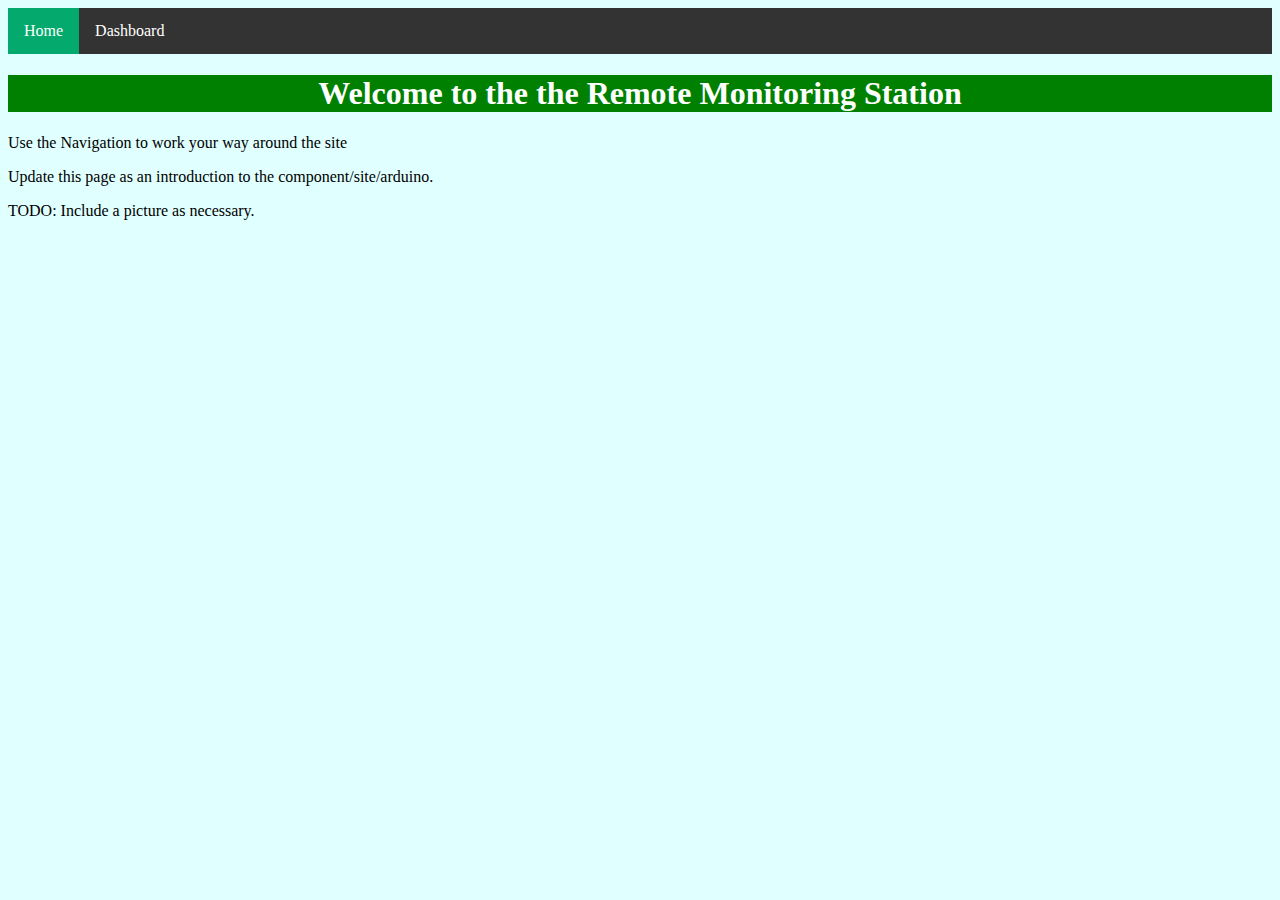
==== RMS/data/index.html @ 9f1b25a0 "Initial commit" ====
<!DOCTYPE html>
<html lang="en">
<head>
    <link rel="stylesheet" href="arduino.css">
    <meta charset="UTF-8">
    <title>Homepage</title>
</head>
<body>
<nav>
    <ul>
        <li class="active"><a href="index.html">Home</a></li>
        <li><a href="/dashboard.html">Dashboard</a></li>
    </ul>
</nav>
<h1>Welcome to the the Remote Monitoring Station</h1>
<p>Use the Navigation to work your way around the site</p>
<p>Update this page as an introduction to the component/site/arduino.</p>
<p>TODO: Include a picture as necessary.</p>

</body>
</HTML>
---- RMS/data/arduino.css ----
.grid-container {
    display: grid;
    grid-template-columns: auto auto;
    grid-gap: 10px;
    background-color: #40b973;
    padding: 10px;
}

.grid-container > div {
    background-color: rgba(255, 255, 255, 0.8);
    text-align: center;
    padding: 20px 0;
    font-size: 20px;
}

.tinyText {
    font-size: 10px;
}

.banner {
    grid-column-start: 1;
    grid-column-end: 3;
}

body {
    background-color: lightcyan;
    /*color: blue;*/
}

h1 {
    background-color: green;
    color: white;
    text-align: center;
}


/* Navbar */
ul {
    list-style-type: none;
    margin: 0;
    padding: 0;
    overflow: hidden;
    background-color: #333;
}

li {
    float: left;
}

li a {
    display: block;
    color: white;
    text-align: center;
    padding: 14px 16px;
    text-decoration: none;
}

/* Change the link color to #111 (black) on hover */
li a:hover {
    background-color: #111;
}

.active {
    background-color: #04AA6D;
}
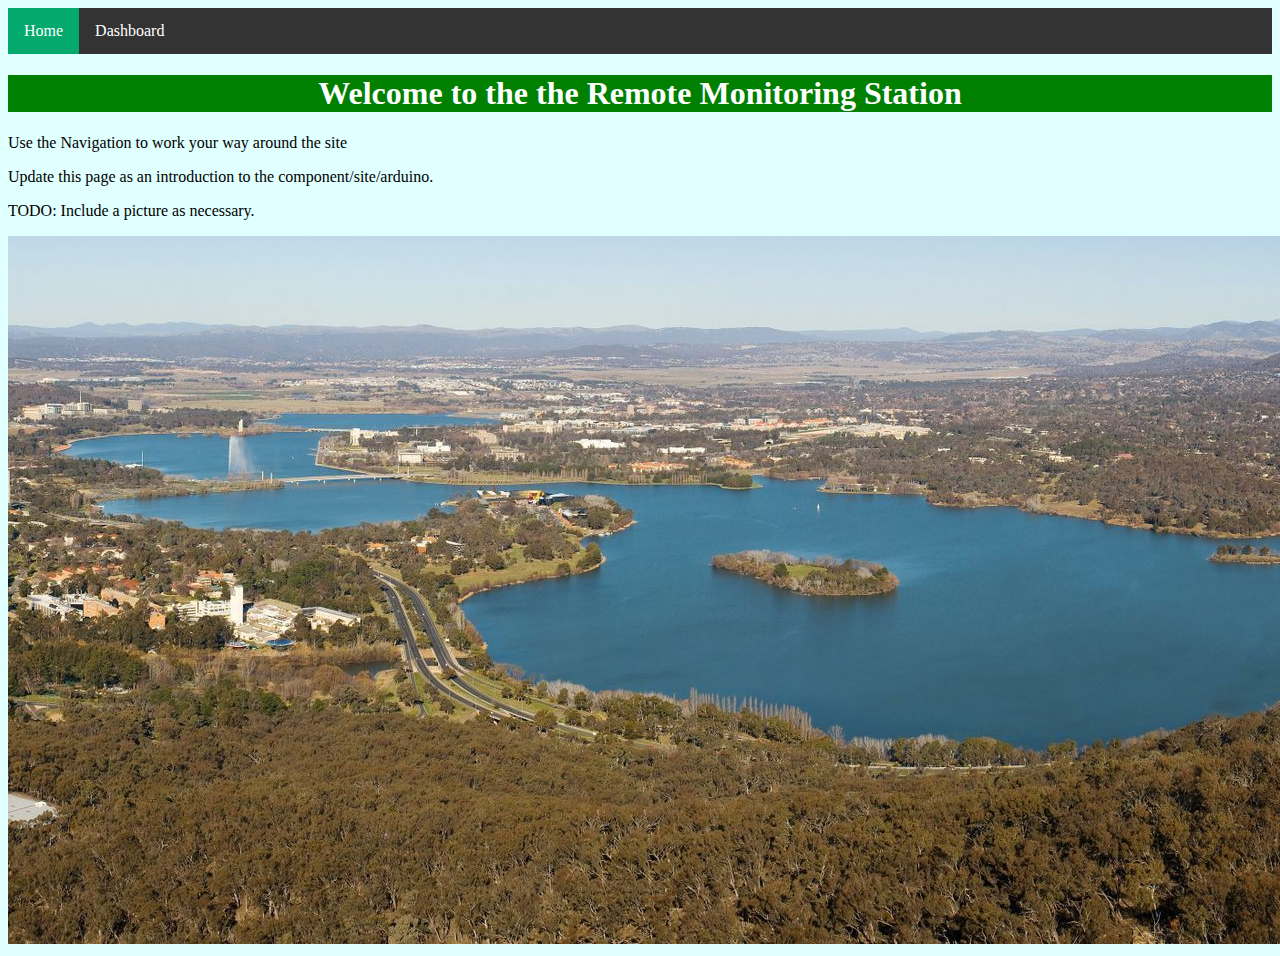
==== commit d63a1095: "added image to homepage" ====
--- a/RMS/data/index.html
+++ b/RMS/data/index.html
@@ -16,7 +16,7 @@
 <p>Use the Navigation to work your way around the site</p>
 <p>Update this page as an introduction to the component/site/arduino.</p>
 <p>TODO: Include a picture as necessary.</p>
-
+<img src="LakeBurleyGriffin.jpg">
 </body>
 </HTML>
 
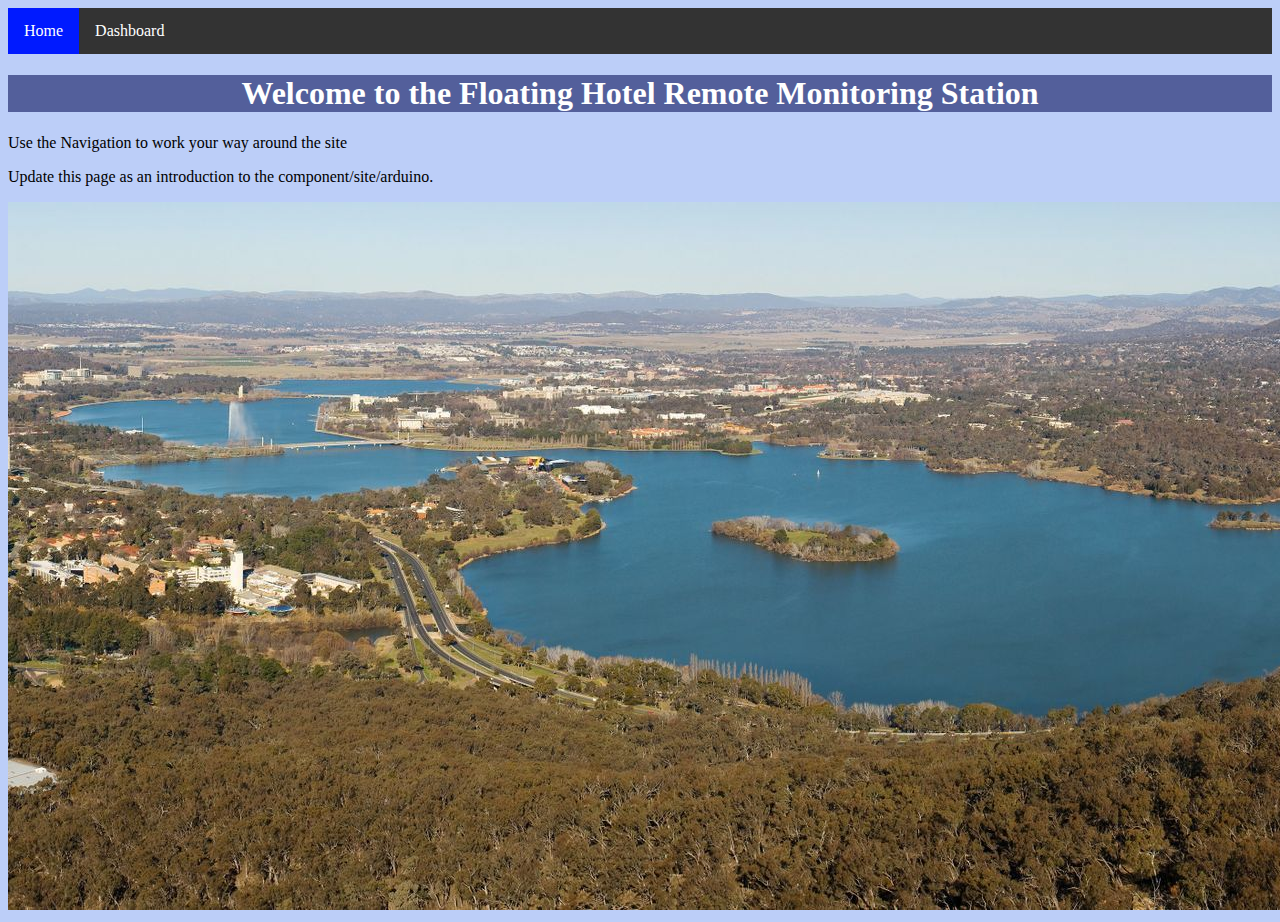
==== commit 3056ddc5: "Changed colour scheme, removed text and changing passwords" ====
--- a/RMS/data/index.html
+++ b/RMS/data/index.html
@@ -12,10 +12,9 @@
         <li><a href="/dashboard.html">Dashboard</a></li>
     </ul>
 </nav>
-<h1>Welcome to the the Remote Monitoring Station</h1>
+<h1>Welcome to the Floating Hotel Remote Monitoring Station</h1>
 <p>Use the Navigation to work your way around the site</p>
 <p>Update this page as an introduction to the component/site/arduino.</p>
-<p>TODO: Include a picture as necessary.</p>
 <img src="LakeBurleyGriffin.jpg">
 </body>
 </HTML>
--- a/RMS/data/arduino.css
+++ b/RMS/data/arduino.css
@@ -2,7 +2,7 @@
     display: grid;
     grid-template-columns: auto auto;
     grid-gap: 10px;
-    background-color: #40b973;
+    background-color: #98A8F8;
     padding: 10px;
 }
 
@@ -23,12 +23,12 @@
 }
 
 body {
-    background-color: lightcyan;
+    background-color: #BCCEF8;
     /*color: blue;*/
 }
 
 h1 {
-    background-color: green;
+    background-color: #535f9b;
     color: white;
     text-align: center;
 }
@@ -57,9 +57,9 @@
 
 /* Change the link color to #111 (black) on hover */
 li a:hover {
-    background-color: #111;
+    background-color: rgb(0, 174, 255);
 }
 
 .active {
-    background-color: #04AA6D;
-}+    background-color: #001aff;
+}
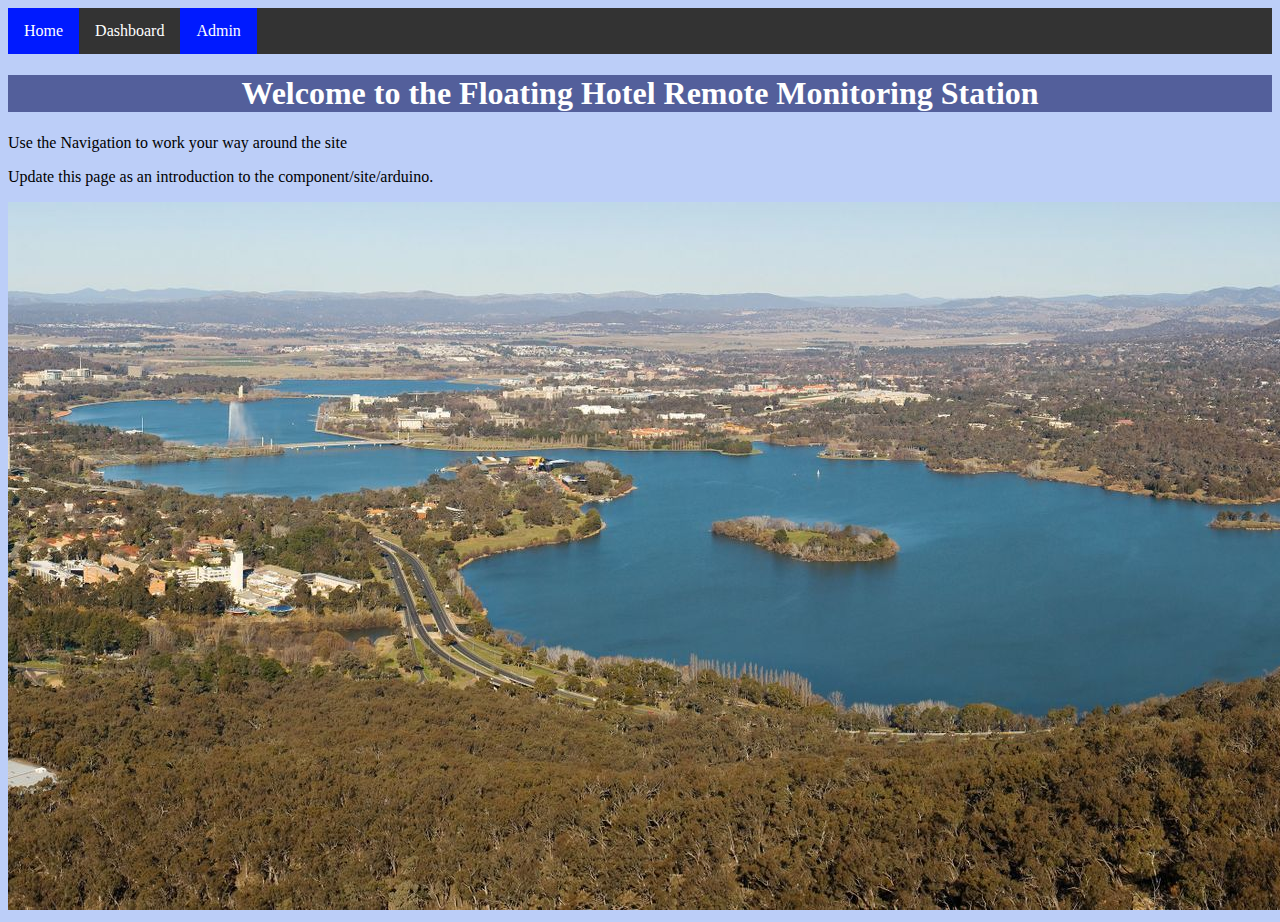
==== commit 88bdda5c: "added admin page" ====
--- a/RMS/data/index.html
+++ b/RMS/data/index.html
@@ -10,6 +10,7 @@
     <ul>
         <li class="active"><a href="index.html">Home</a></li>
         <li><a href="/dashboard.html">Dashboard</a></li>
+        <li class="active"><a href="/admin.html">Admin</a></li>
     </ul>
 </nav>
 <h1>Welcome to the Floating Hotel Remote Monitoring Station</h1>
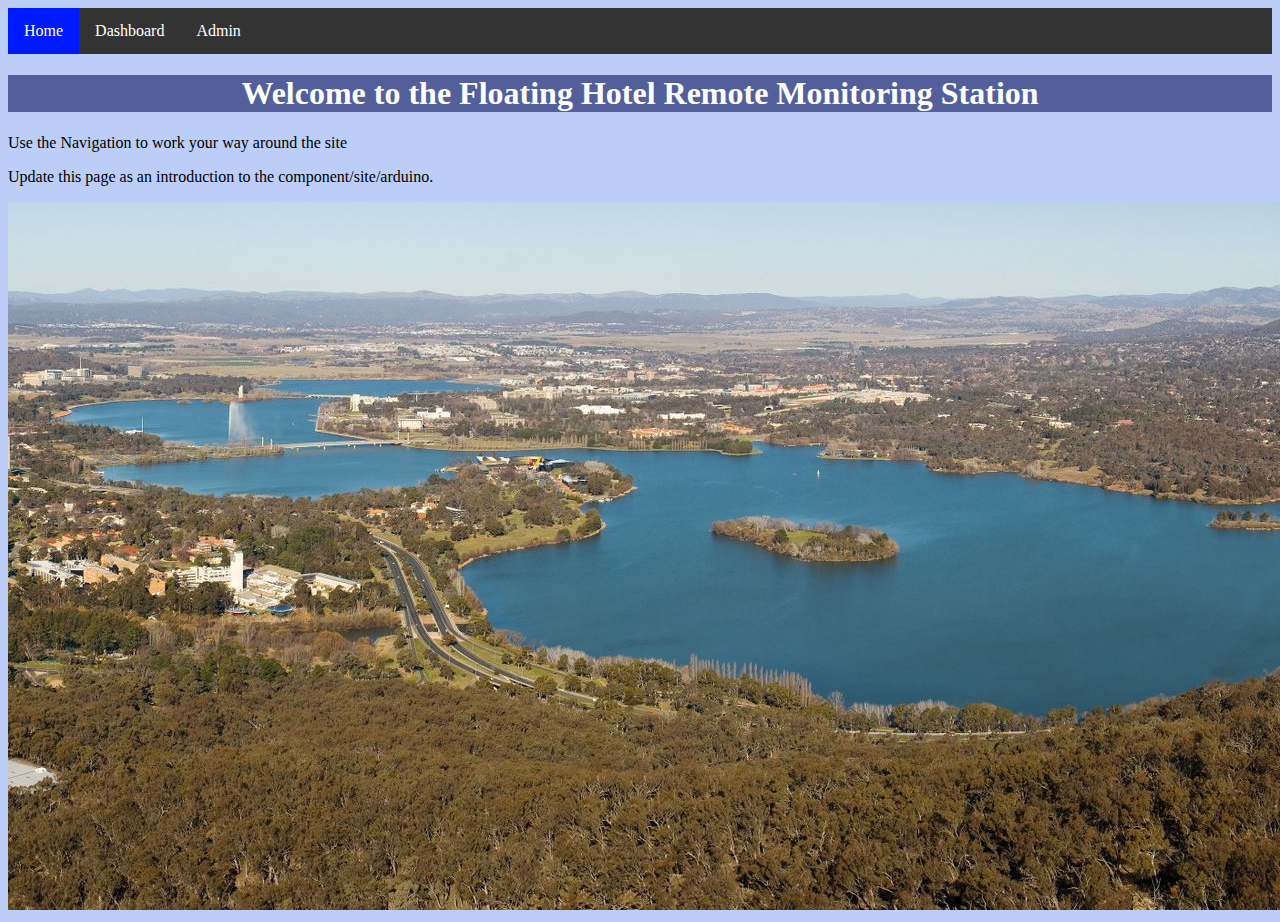
==== commit da716041: "Fixed Nav bar" ====
--- a/RMS/data/index.html
+++ b/RMS/data/index.html
@@ -10,7 +10,7 @@
     <ul>
         <li class="active"><a href="index.html">Home</a></li>
         <li><a href="/dashboard.html">Dashboard</a></li>
-        <li class="active"><a href="/admin.html">Admin</a></li>
+        <li><a href="/admin.html">Admin</a></li>
     </ul>
 </nav>
 <h1>Welcome to the Floating Hotel Remote Monitoring Station</h1>
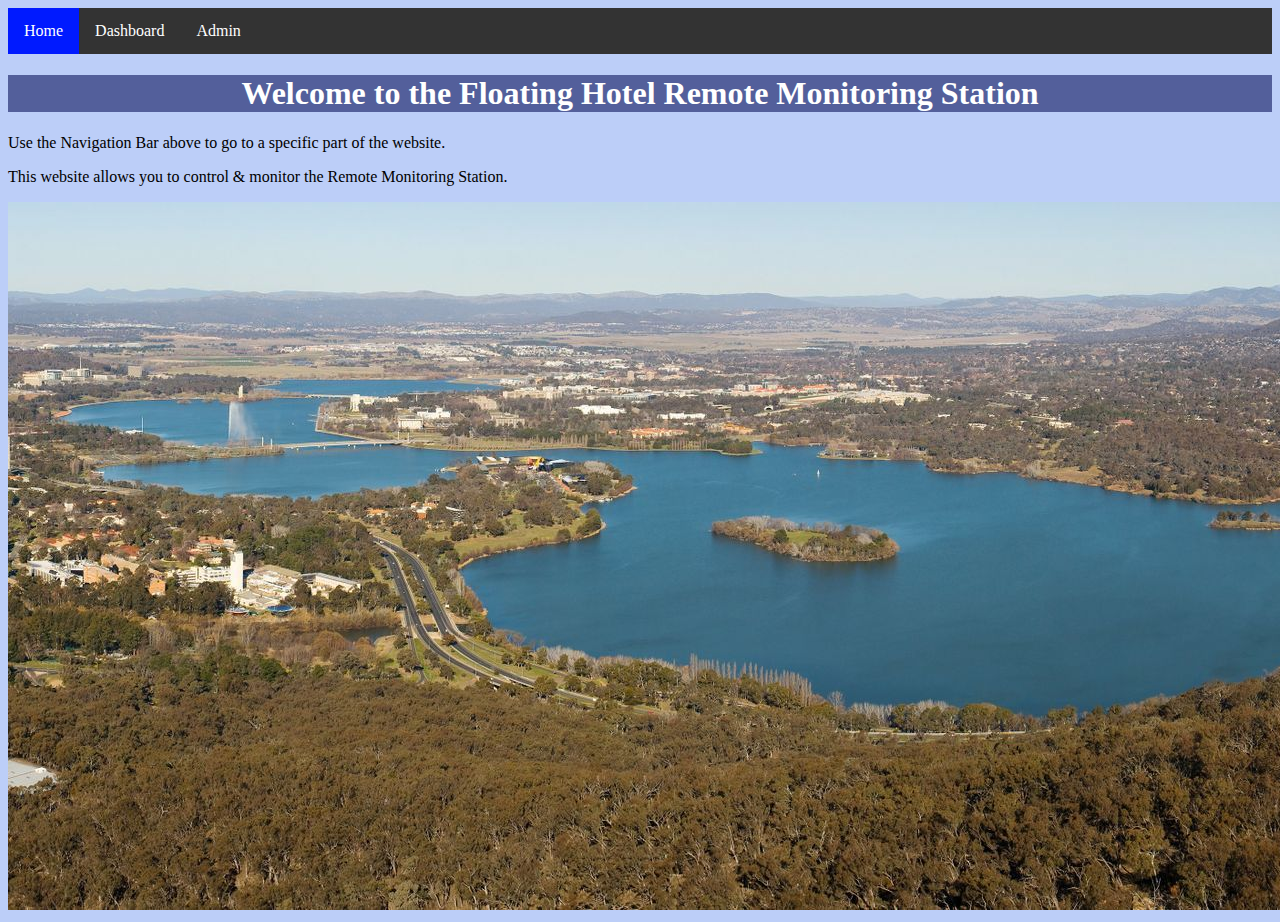
==== commit 309d7c88: "Update index.html" ====
--- a/RMS/data/index.html
+++ b/RMS/data/index.html
@@ -14,8 +14,8 @@
     </ul>
 </nav>
 <h1>Welcome to the Floating Hotel Remote Monitoring Station</h1>
-<p>Use the Navigation to work your way around the site</p>
-<p>Update this page as an introduction to the component/site/arduino.</p>
+<p>Use the Navigation Bar above to go to a specific part of the website.</p>
+<p>This website allows you to control & monitor the Remote Monitoring Station.</p>
 <img src="LakeBurleyGriffin.jpg">
 </body>
 </HTML>
--- a/RMS/data/arduino.css
+++ b/RMS/data/arduino.css
@@ -63,3 +63,11 @@
 .active {
     background-color: #001aff;
 }
+
+.guest {
+    background-color: #001aff;
+}
+
+.admin {
+    background-color: #ff0000;
+}